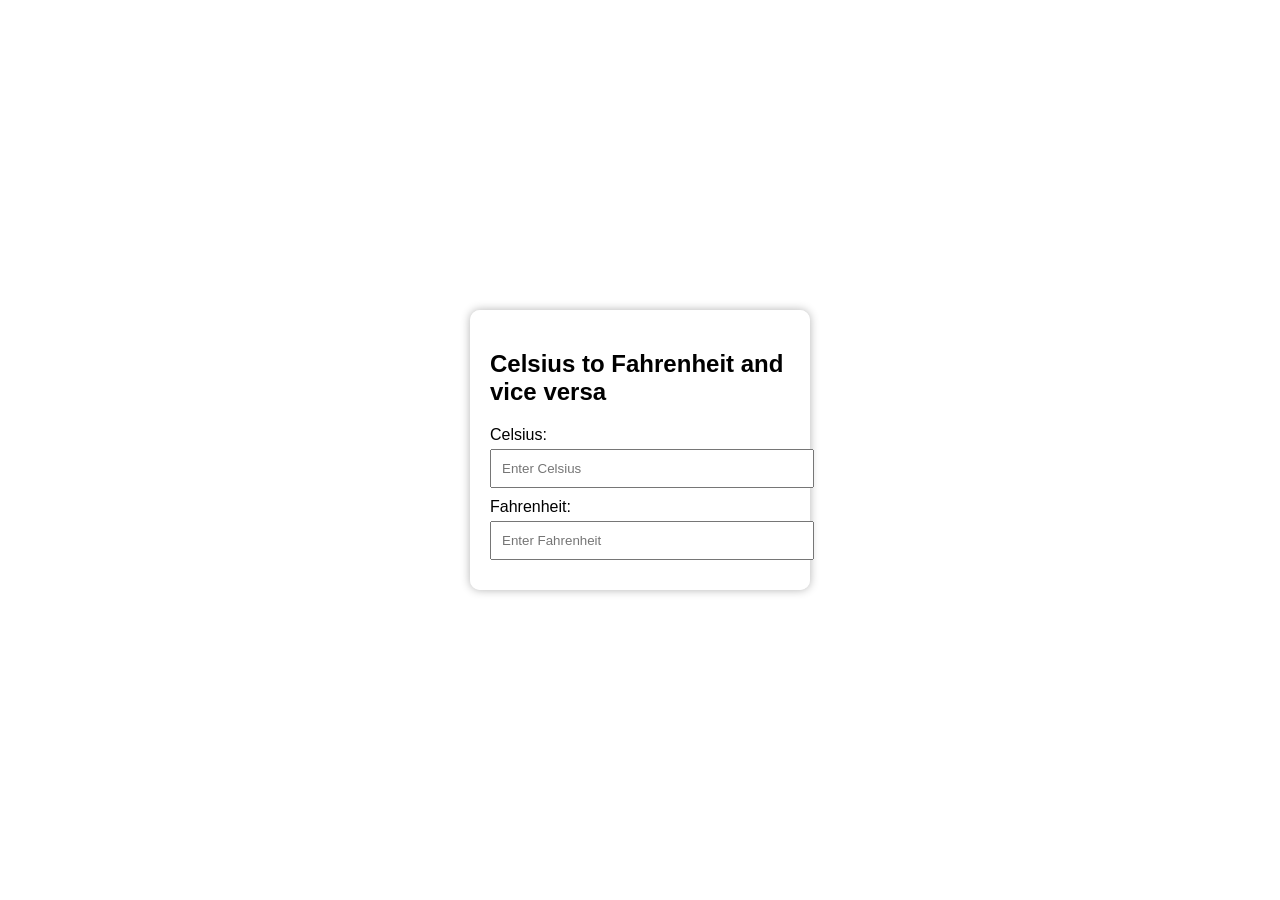
==== Temperature-Converter.html @ 1bcc979e "Add files via upload" ====
<!DOCTYPE html>
<html>
<head>
  <title>Temperature Converter</title>
  <style>
    body {
      font-family: Arial, sans-serif;
      margin: 0;
      padding: 0;
      background-image: url('backgroundtemp.jpg'); /* Replace with your image file path */
      background-size: cover;
      background-position: center;
      background-repeat: no-repeat;
      display: flex;
      justify-content: center;
      align-items: center;
      min-height: 100vh;
    }

    .converter {
      max-width: 300px;
      padding: 20px;
      background-color: rgba(255, 255, 255, 0.8); /* Add a semi-transparent white background to make the form readable */
      border-radius: 10px;
      box-shadow: 0 0 10px rgba(0, 0, 0, 0.3);
    }

    label {
      display: block;
      margin-bottom: 5px;
    }

    input {
      width: 100%;
      padding: 10px;
      margin-bottom: 10px;
    }
  </style>
  <script>
    function convert(type) {
      if (type === 'celsius') {
        let celsius = parseFloat(document.getElementById('celsius').value);
        let fahrenheit = (celsius * 9/5) + 32;
        document.getElementById('fahrenheit').value = fahrenheit.toFixed(2);
      } else if (type === 'fahrenheit') {
        let fahrenheit = parseFloat(document.getElementById('fahrenheit').value);
        let celsius = (fahrenheit - 32) * 5/9;
        document.getElementById('celsius').value = celsius.toFixed(2);
      }
    }
  </script>
</head>
<body>
  <div class="converter">
    <h2>Celsius to Fahrenheit and vice versa</h2>
    <label for="celsius">Celsius:</label>
    <input type="number" id="celsius" placeholder="Enter Celsius" oninput="convert('celsius')">
    <br>
    <label for="fahrenheit">Fahrenheit:</label>
    <input type="number" id="fahrenheit" placeholder="Enter Fahrenheit" oninput="convert('fahrenheit')">
  </div>
</body>
</html>
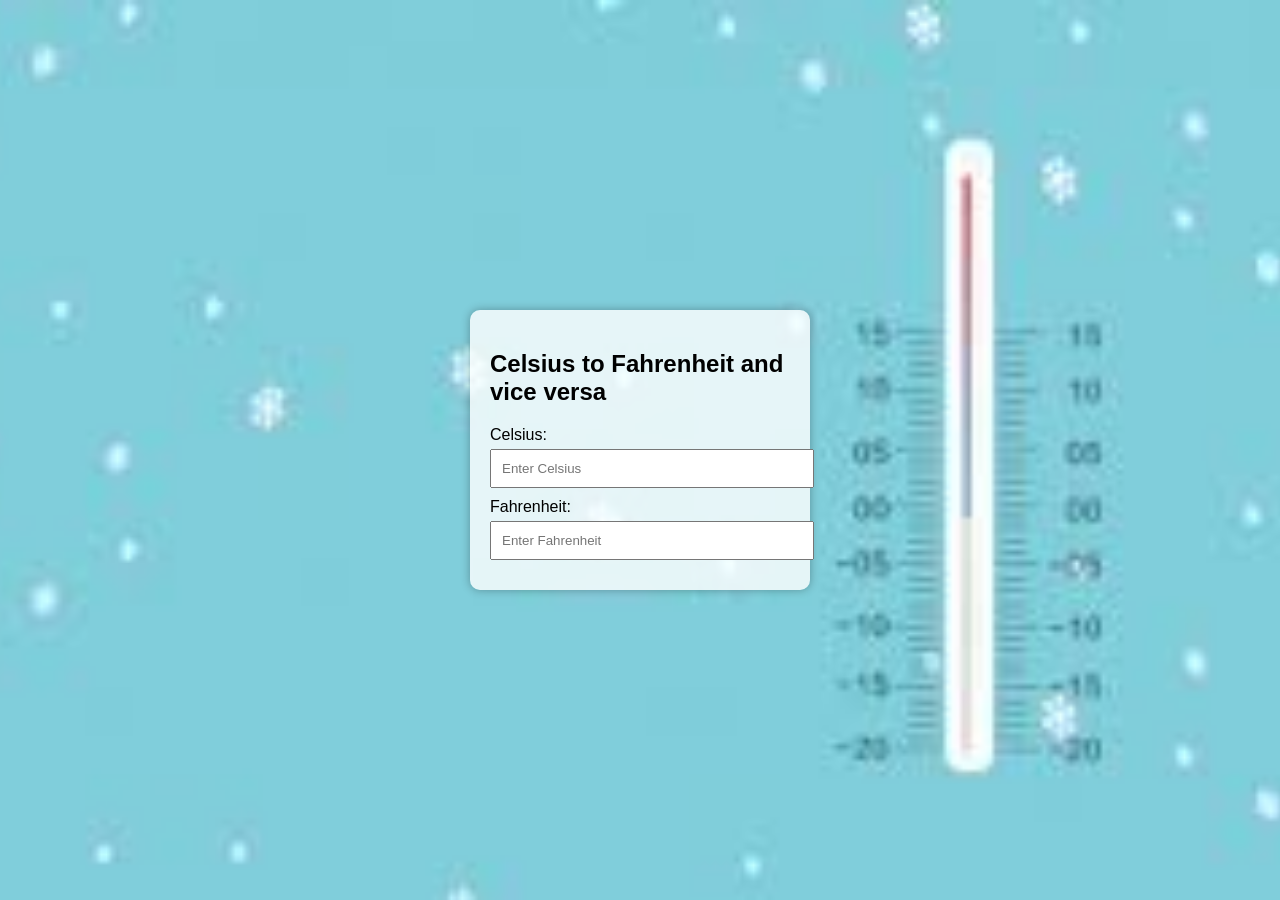
==== commit 31b15117: "Update Temperature-Converter.html" ====
--- a/Temperature-Converter.html
+++ b/Temperature-Converter.html
@@ -7,7 +7,7 @@
       font-family: Arial, sans-serif;
       margin: 0;
       padding: 0;
-      background-image: url('backgroundtemp.jpg'); /* Replace with your image file path */
+      background-image: url('[data-uri]'); 
       background-size: cover;
       background-position: center;
       background-repeat: no-repeat;
@@ -20,7 +20,7 @@
     .converter {
       max-width: 300px;
       padding: 20px;
-      background-color: rgba(255, 255, 255, 0.8); /* Add a semi-transparent white background to make the form readable */
+      background-color: rgba(255, 255, 255, 0.8); 
       border-radius: 10px;
       box-shadow: 0 0 10px rgba(0, 0, 0, 0.3);
     }
@@ -60,4 +60,4 @@
     <input type="number" id="fahrenheit" placeholder="Enter Fahrenheit" oninput="convert('fahrenheit')">
   </div>
 </body>
-</html>+</html>
